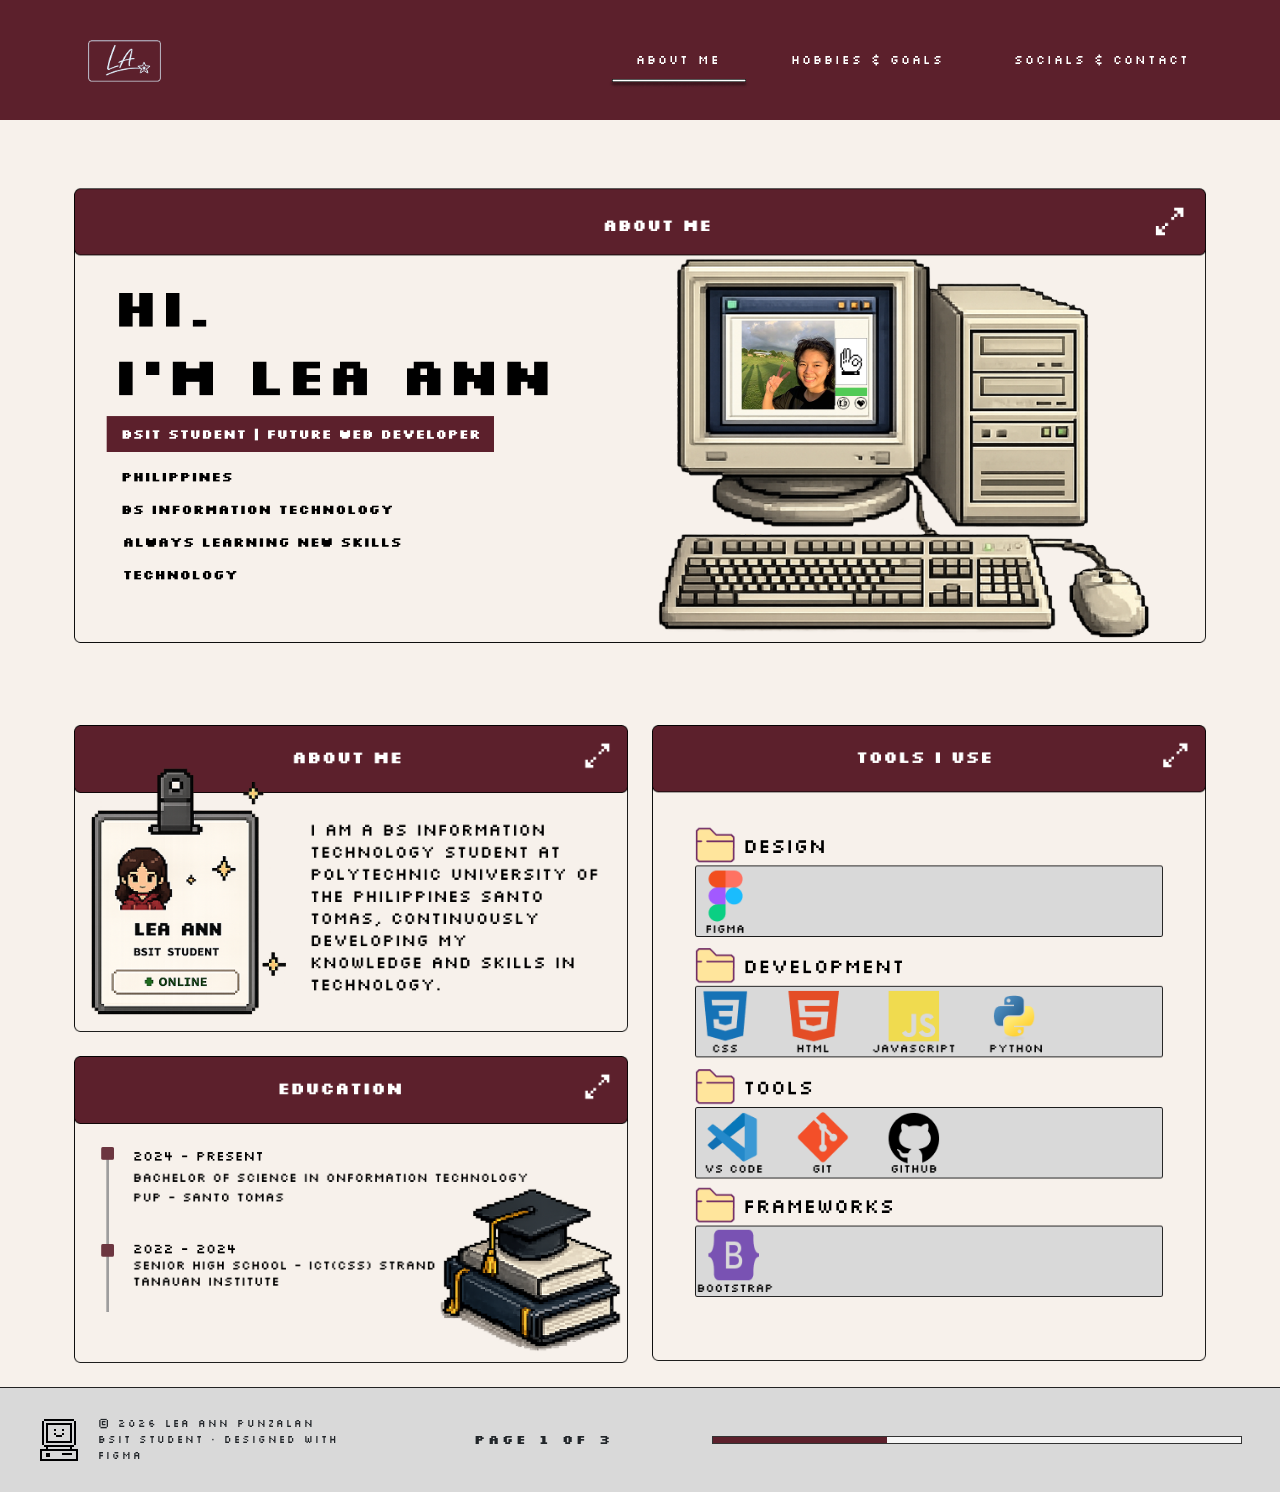
==== index.html @ 08b4c8a1 "Personal Portfolio" ====
<!doctype html>
<html lang="en">
<head>
    <meta charset="utf-8">
    <meta name="viewport" content="width=device-width, initial-scale=1">
    <title>Lea Ann Portfolio</title>

    <link href="https://cdn.jsdelivr.net/npm/bootstrap@5.3.8/dist/css/bootstrap.min.css" rel="stylesheet">
    <link rel="stylesheet" href="assets/css/style.css">

    <link rel="preconnect" href="https://fonts.googleapis.com">
    <link rel="preconnect" href="https://fonts.gstatic.com" crossorigin>
    <link href="https://fonts.googleapis.com/css2?family=Silkscreen:wght@400;700&display=swap" rel="stylesheet">
</head>

<body>

<nav class="navbar navbar-expand-lg navbar-dark custom-navbar">
    <div class="container">
        <a class="navbar-brand" href="index.html">
            <img src="assets/images/logo.png" alt="Logo">
        </a>

        <button class="navbar-toggler" type="button" data-bs-toggle="collapse" data-bs-target="#navbarMenu">
            <span class="navbar-toggler-icon"></span>
        </button>

        <div class="collapse navbar-collapse" id="navbarMenu">
            <ul class="navbar-nav ms-auto gap-4">
                <li class="nav-item"><a class="nav-link active" href="index.html">ABOUT ME</a></li>
                <li class="nav-item"><a class="nav-link" href="hobbies-goals.html">HOBBIES & GOALS</a></li>
                <li class="nav-item"><a class="nav-link" href="socials-contact.html">SOCIALS & CONTACT</a></li>
            </ul>
        </div>
    </div>
</nav>

<main class="page-container px-4 py-4">
    <img src="assets/images/about-hero.png" class="img-fluid w-100" alt="Hero About Me">

    <div class="row g-4 align-items-start">
        <div class="col-lg-6">
            <img src="assets/images/about-card.png" class="img-fluid w-100 mb-4" alt="About Me Card">
            <img src="assets/images/education-card.png" class="img-fluid w-100" alt="Education Card">
        </div>

        <div class="col-lg-6">
            <img src="assets/images/tools-card.png" class="img-fluid w-100" alt="Tools I Use Card">
        </div>
    </div>
</main>

<footer class="footer-custom">
    <div class="footer-left">
        <img src="assets/images/footer-icon.png" alt="Footer Icon">

        <div>
            <p>© 2026 LEA ANN PUNZALAN</p>
            <p>BSIT STUDENT · DESIGNED WITH FIGMA</p>
        </div>
    </div>

    <div class="footer-center">PAGE 1 OF 3</div>

    <div class="footer-progress">
        <div class="progress-track">
            <div class="progress-fill" style="width:33%;"></div>
        </div>
    </div>
</footer>

<script src="https://cdn.jsdelivr.net/npm/bootstrap@5.3.8/dist/js/bootstrap.bundle.min.js"></script>
<script src="assets/js/script.js"></script>

</body>
</html>
---- assets/css/style.css ----
:root{
    --primary:#5C202C;
    --bg:#F7F1EB;
}

*{
    box-sizing:border-box;
}

body{
    font-family:"Silkscreen",sans-serif;
    background-color:var(--bg);
}

.custom-navbar{
    background-color:var(--primary);
    padding:20px 0;
    min-height:120px;
}

.navbar-brand img{
    width:85px;
}

.nav-link{
    position:relative;
    color:white !important;
    font-size:12px;
    letter-spacing:2px;
    margin-left:30px;
    white-space:nowrap;
}

.nav-link.active::after{
    content:"";
    position:absolute;
    left:50%;
    transform:translateX(-50%);
    bottom:-12px;
    width:140px;
    height:12px;
    background:url("../images/navbar-line.png") no-repeat center;
    background-size:contain;
}

.page-container{
    max-width:1180px;
    margin:0 auto;
}

img{
    display:block;
}

.footer-custom{
    background:#d9d9d9;
    border-top:1px solid #222;
    padding:28px 38px;
    display:grid;
    grid-template-columns:1fr 1fr 1fr;
    align-items:center;
}

.footer-left{
    display:flex;
    align-items:center;
    gap:18px;
}

.footer-left img{
    width:42px;
}

.footer-left p{
    margin:0;
    font-size:10px;
    letter-spacing:2px;
    line-height:1.6;
}

.footer-center{
    text-align:center;
    font-size:13px;
    letter-spacing:3px;
    font-weight:700;
}

.footer-progress{
    justify-self:end;
    width:530px;
}

.progress-track{
    width:100%;
    height:8px;
    background:#f7f7f7;
    border:1px solid #333;
}

.progress-fill{
    height:100%;
    background:var(--primary);
}

.card{
    background:var(--bg);
    border-radius:6px;
    overflow:hidden;
}

.card-header{
    font-size:14px;
    letter-spacing:3px;
    font-weight:700;
}

.card-body p{
    font-size:11px;
    letter-spacing:1px;
    line-height:1.8;
}

.contact-row{
    display:grid;
    grid-template-columns:50px 1fr;
    align-items:center;
    gap:18px;
    margin-bottom:14px;
}

.contact-icon{
    width:32px;
    height:32px;
    object-fit:contain;
    justify-self:center;
}

.form-control{
    border:1px solid #222;
    border-radius:0;
    background:#d9d9d9;
    font-size:11px;
    letter-spacing:2px;
    padding:12px;
}

.form-control:focus{
    box-shadow:none;
    border-color:var(--primary);
}

.btn{
    border-radius:0;
    font-size:11px;
    letter-spacing:2px;
}

.lets-connect-img{
    max-width:320px;
    width:100%;
    margin:0 auto;
}

.socials-body{
    display:grid;
    grid-template-columns:1.4fr 1fr;
    align-items:center;
    padding:35px 45px;
}

.socials-left{
    display:grid;
    grid-template-columns:1fr 1fr;
    row-gap:45px;
    column-gap:55px;
    text-align:center;
}

.social-item img{
    width:65px;
    margin:0 auto 12px;
}

.social-item h4{
    font-size:14px;
    font-weight:700;
    letter-spacing:4px;
    margin-bottom:6px;
}

.social-item p{
    font-size:9px;
    letter-spacing:1px;
    margin:0;
}

.socials-right img{
    width:100%;
    max-width:390px;
    margin:0 auto;
}

.folder-img{
    width:75%;
    margin:auto;
}
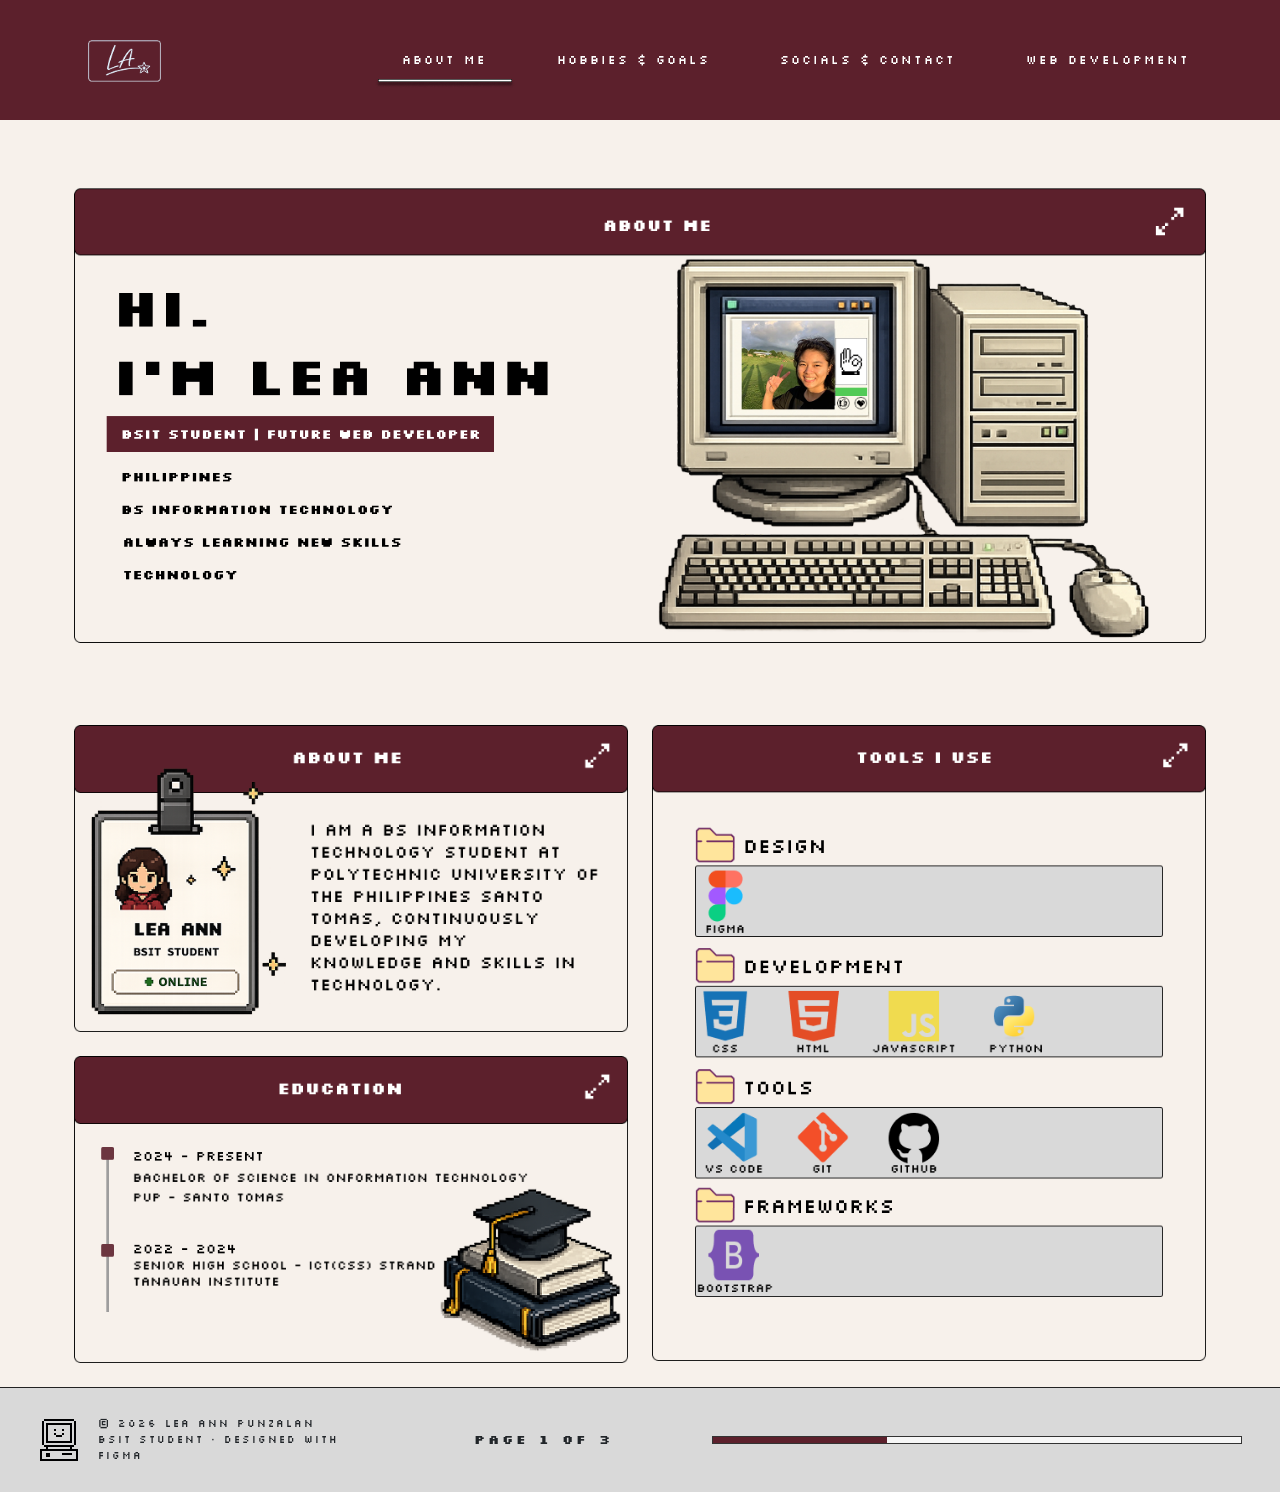
==== commit c1f90274: "Update portfolio with WebDev Activity 1" ====
--- a/index.html
+++ b/index.html
@@ -30,6 +30,7 @@
                 <li class="nav-item"><a class="nav-link active" href="index.html">ABOUT ME</a></li>
                 <li class="nav-item"><a class="nav-link" href="hobbies-goals.html">HOBBIES & GOALS</a></li>
                 <li class="nav-item"><a class="nav-link" href="socials-contact.html">SOCIALS & CONTACT</a></li>
+                <li class="nav-item"><a class="nav-link" href="webdev.html">WEB DEVELOPMENT</a></li>
             </ul>
         </div>
     </div>
